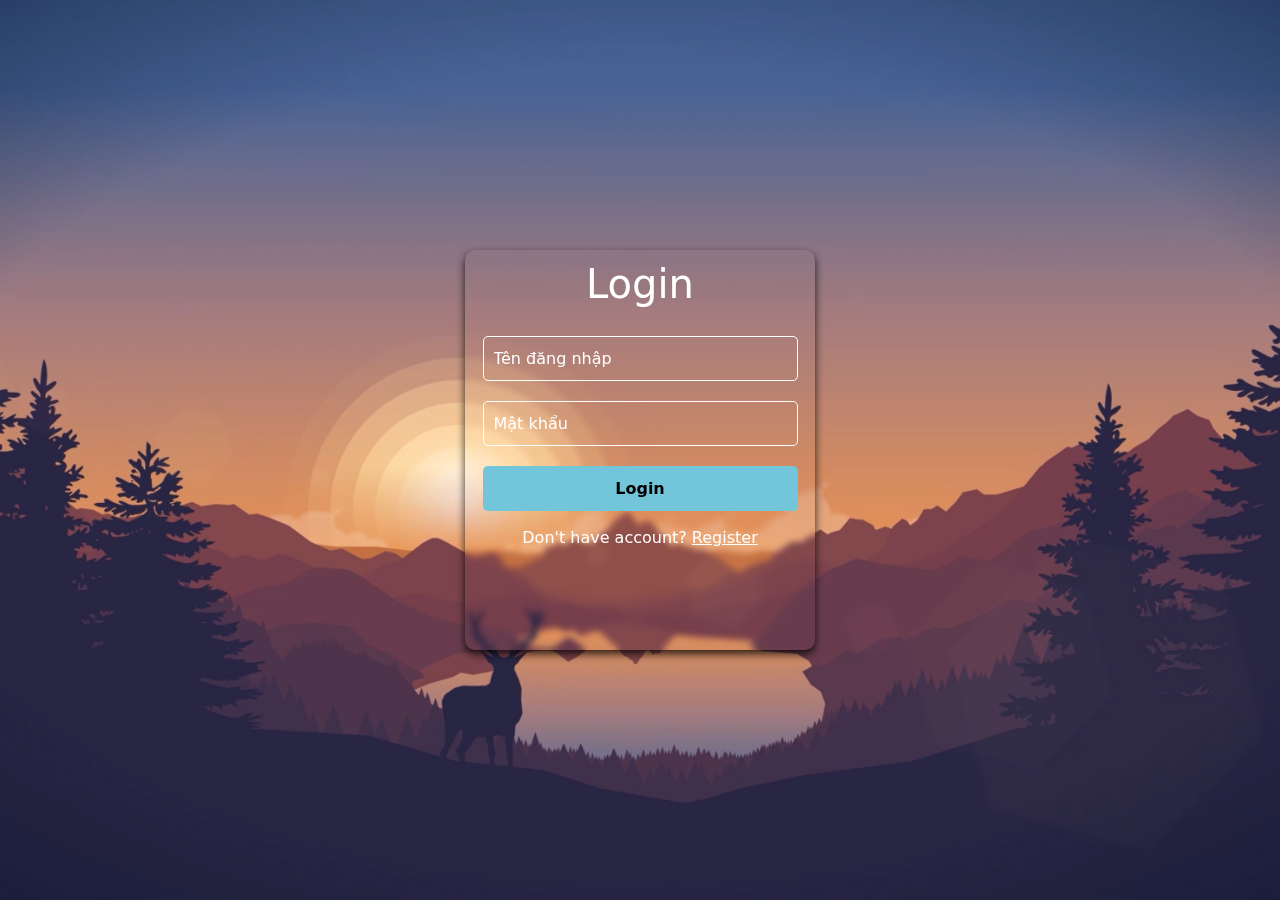
==== src/view/login.html @ 7a04c4e3 "prepare source" ====
<!DOCTYPE html>
<html lang="en">

<head>
    <meta charset="UTF-8">
    <meta name="viewport" content="width=device-width, initial-scale=1.0">
    <title>Login</title>
    <link rel="stylesheet" href="../public/fontawesome-free-6.6.0-web/css/all.min.css">
    <link rel="stylesheet" href="../public/css/login.css">
    <link rel="stylesheet" href="https://cdn.jsdelivr.net/npm/bootstrap@5.3.3/dist/css/bootstrap.min.css">

</head>

<body>
    <div class="main">
        <form class="form">
            <h1 class="text-white">Login</h1>
            <div class="form-input flex-box">
                <input class="input" type="text" name="username" placeholder="Tên đăng nhập">
                <span class="icon"><i class="fa-solid fa-user"></i></span>
            </div>
            <div class="form-input flex-box">
                <input class="input" type="password" name="password" placeholder="Mật khẩu">
                <span class="icon"><i id="show-pass" class="fa-solid fa-eye"></i>
                    <i id="hidden-pass" class="fa-solid fa-eye-slash display-none"></i></span>
            </div>
            <div class="form-submit flex-box">
                <button class="form-submit-button">Login</button>
            </div>
            <div class="form-register flex-box">
                <p class="form-register-text m-0">Don't have account?</p>
                <a class="form-register-link-register" href="register.html">Register</a>
            </div>
            

        </form>
    </div>
    <script src="../js/showPass.js"></script>
</body>

</html>
---- src/public/css/login.css ----
:root{
    --color_white: #fff;
    --color2: #2A95BF;
    --color3: #73C6D9;
}
*{
    margin: 0;
    padding: 0;
    box-sizing: border-box;
}

.main{
    height: 100vh;
    background-image: url('../img/bg2_img.png');
    background-position: center;
    background-repeat: no-repeat;
    background-size: cover;
    display: flex;
    align-items: center;
    justify-content: center;
}

.form{
    height: 400px;
    width: 350px;
    background-color: transparent;
    backdrop-filter: blur(3px);
    border-radius: 10px;
    box-shadow: 0 4px 8px 0 rgba(0, 0, 0, 0.8);
    display: flex;
    flex-direction: column;
    align-items: center;
}

h1{
    text-align: center;
    color: var(--color_white);
    padding: 10px 0;
}

.form-input{
    position: relative;
    display: flex;
    justify-content: center;
}

.input{
    border: 1px solid #fff;
    border-radius: 5px;
    width: 100%;
    height: 45px;
    background-color: transparent;
    margin: 5px 0;
    padding-left: 10px;
    color: var(--color_white);
}


.input::placeholder{
    color: #ffffff;
}

.input:focus{
    outline: none;
    border: 2px solid var(--color2);
}

.flex-box{
    display: flex;
    align-items: center;
    width: 90%;
    margin: 5px 0;
}

.form-submit{
    justify-content: center;
}

.form-submit-button{
    width: 100%;
    height: 45px;
    border-radius: 5px;
    cursor: pointer;
    font-size: 16px;
    font-weight: 700;
    background-color: var(--color3);
    border: none;
    margin: 5px 0;
}
.form-submit-button:hover{
    background-color: var(--color2);
    border: none;
    color: var(--color_white);
}

.form-register{
    justify-content:center
}

.form-register-link-register ,.form-register-text{
    color: var(--color_white);
    margin-left: 5px;
}

.icon{
    position: absolute;
    right: 10px;
    color: var(--color_white);
    cursor: pointer;
}

.display-none{
    display: none;
}
.display-block{
    display: block;
}
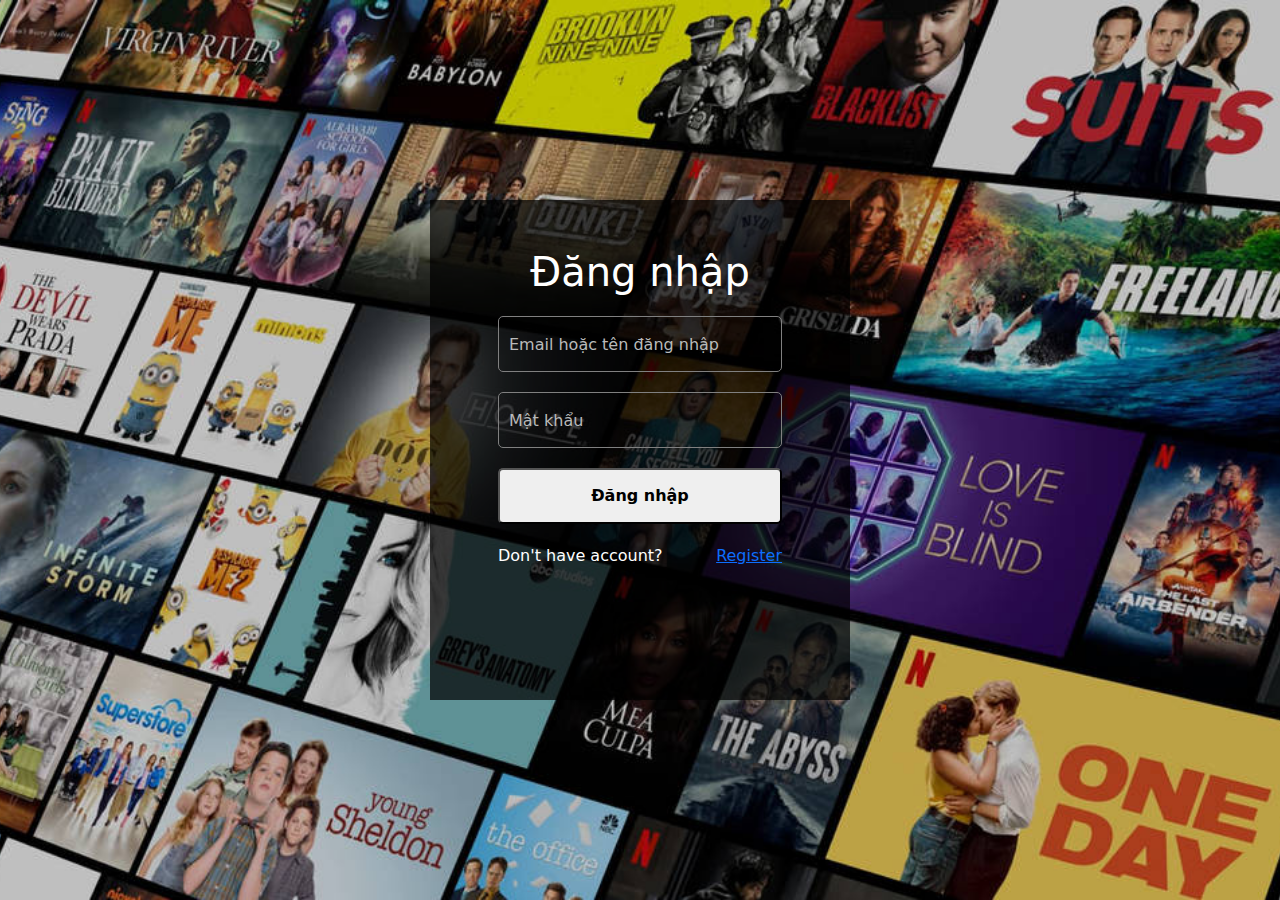
==== commit 32e597f6: "create form login" ====
--- a/src/view/login.html
+++ b/src/view/login.html
@@ -1,42 +1,39 @@
 <!DOCTYPE html>
 <html lang="en">
-
 <head>
     <meta charset="UTF-8">
     <meta name="viewport" content="width=device-width, initial-scale=1.0">
+    <link rel="stylesheet" href="../public/css/login.css">
+    <link rel="stylesheet" href="../public/fontawesome-free-6.6.0-web/css/all.min.css">
+    <link rel="stylesheet" href="https://cdn.jsdelivr.net/npm/bootstrap@5.3.3/dist/css/bootstrap.min.css">
     <title>Login</title>
-    <link rel="stylesheet" href="../public/fontawesome-free-6.6.0-web/css/all.min.css">
-    <link rel="stylesheet" href="../public/css/login.css">
-    <link rel="stylesheet" href="https://cdn.jsdelivr.net/npm/bootstrap@5.3.3/dist/css/bootstrap.min.css">
-
 </head>
-
 <body>
     <div class="main">
-        <form class="form">
-            <h1 class="text-white">Login</h1>
-            <div class="form-input flex-box">
-                <input class="input" type="text" name="username" placeholder="Tên đăng nhập">
+        <form class="form" action="">
+            <h1 class="heading1 text-center">Đăng nhập</h1>
+            <div class="group-input">
+                <input class="input" type="text" name="username" placeholder="Email hoặc tên đăng nhập">
                 <span class="icon"><i class="fa-solid fa-user"></i></span>
             </div>
-            <div class="form-input flex-box">
+            <div class="group-input">
                 <input class="input" type="password" name="password" placeholder="Mật khẩu">
-                <span class="icon"><i id="show-pass" class="fa-solid fa-eye"></i>
-                    <i id="hidden-pass" class="fa-solid fa-eye-slash display-none"></i></span>
+                <span class="icon">
+                    <i id="show-pass" class="fa-solid fa-eye"></i>
+                    <i id="hidden-pass" class="fa-solid fa-eye-slash d-none"></i>
+                </span>
             </div>
-            <div class="form-submit flex-box">
-                <button class="form-submit-button">Login</button>
+            <div class="group-input">
+                <button class="btnSubmit" type="submit">Đăng nhập</button>
             </div>
-            <div class="form-register flex-box">
-                <p class="form-register-text m-0">Don't have account?</p>
-                <a class="form-register-link-register" href="register.html">Register</a>
+            <div class="group-input justify-content-between">
+                <p class="">Don't have account?</p>
+                <a class="" href="signup.html">Register</a>
             </div>
-            
-
-        </form>
+        </form>            
     </div>
     <script src="../js/showPass.js"></script>
+    <script>
+    </script>
 </body>
-
-</html>
-
+</html>--- a/src/public/css/login.css
+++ b/src/public/css/login.css
@@ -1,117 +1,69 @@
-:root{
-    --color_white: #fff;
-    --color2: #2A95BF;
-    --color3: #73C6D9;
-}
 *{
     margin: 0;
     padding: 0;
     box-sizing: border-box;
 }
-
 .main{
+    width: 100%;
     height: 100vh;
-    background-image: url('../img/bg2_img.png');
-    background-position: center;
+    background-image: url(../img/netflix_login_bgr.jpg);
+    background-position: center center;
+    background-size: cover;
     background-repeat: no-repeat;
-    background-size: cover;
     display: flex;
     align-items: center;
     justify-content: center;
 }
-
 .form{
-    height: 400px;
-    width: 350px;
-    background-color: transparent;
-    backdrop-filter: blur(3px);
-    border-radius: 10px;
-    box-shadow: 0 4px 8px 0 rgba(0, 0, 0, 0.8);
+    width: 420px;
+    height: 500px;
+    background-color: rgb(0,0,0,0.7);
+    color: #fff;
+    padding: 48px 68px;
+}
+.group-input{
+    position: relative;
+    margin: 20px 0;
     display: flex;
-    flex-direction: column;
-    align-items: center;
-}
-
-h1{
-    text-align: center;
-    color: var(--color_white);
-    padding: 10px 0;
-}
-
-.form-input{
-    position: relative;
-    display: flex;
-    justify-content: center;
 }
 
 .input{
-    border: 1px solid #fff;
+    width: 100%;
+    height: 56px;
+    background: transparent;
+    border: 1px solid gray;
     border-radius: 5px;
-    width: 100%;
-    height: 45px;
-    background-color: transparent;
-    margin: 5px 0;
+    color: rgb(185,186,186);
     padding-left: 10px;
-    color: var(--color_white);
 }
-
-
 .input::placeholder{
-    color: #ffffff;
+    color: rgb(185,186,186);
 }
-
 .input:focus{
     outline: none;
-    border: 2px solid var(--color2);
-}
-
-.flex-box{
-    display: flex;
-    align-items: center;
-    width: 90%;
-    margin: 5px 0;
-}
-
-.form-submit{
-    justify-content: center;
-}
-
-.form-submit-button{
-    width: 100%;
-    height: 45px;
-    border-radius: 5px;
-    cursor: pointer;
-    font-size: 16px;
-    font-weight: 700;
-    background-color: var(--color3);
-    border: none;
-    margin: 5px 0;
-}
-.form-submit-button:hover{
-    background-color: var(--color2);
-    border: none;
-    color: var(--color_white);
-}
-
-.form-register{
-    justify-content:center
-}
-
-.form-register-link-register ,.form-register-text{
-    color: var(--color_white);
-    margin-left: 5px;
 }
 
 .icon{
     position: absolute;
-    right: 10px;
-    color: var(--color_white);
+    top:50%;
+    transform: translateY(-50%);
+    right: 5px;
     cursor: pointer;
 }
-
 .display-none{
-    display: none;
+    display: none; 
 }
 .display-block{
-    display: block;
+    display: block; 
 }
+.btnSubmit{
+    width: 100%;
+    height: 56px;
+    border-radius: 5px;
+    transition: 0.5s;
+    font-weight: 600;
+}
+
+.btnSubmit:hover{
+    
+}
